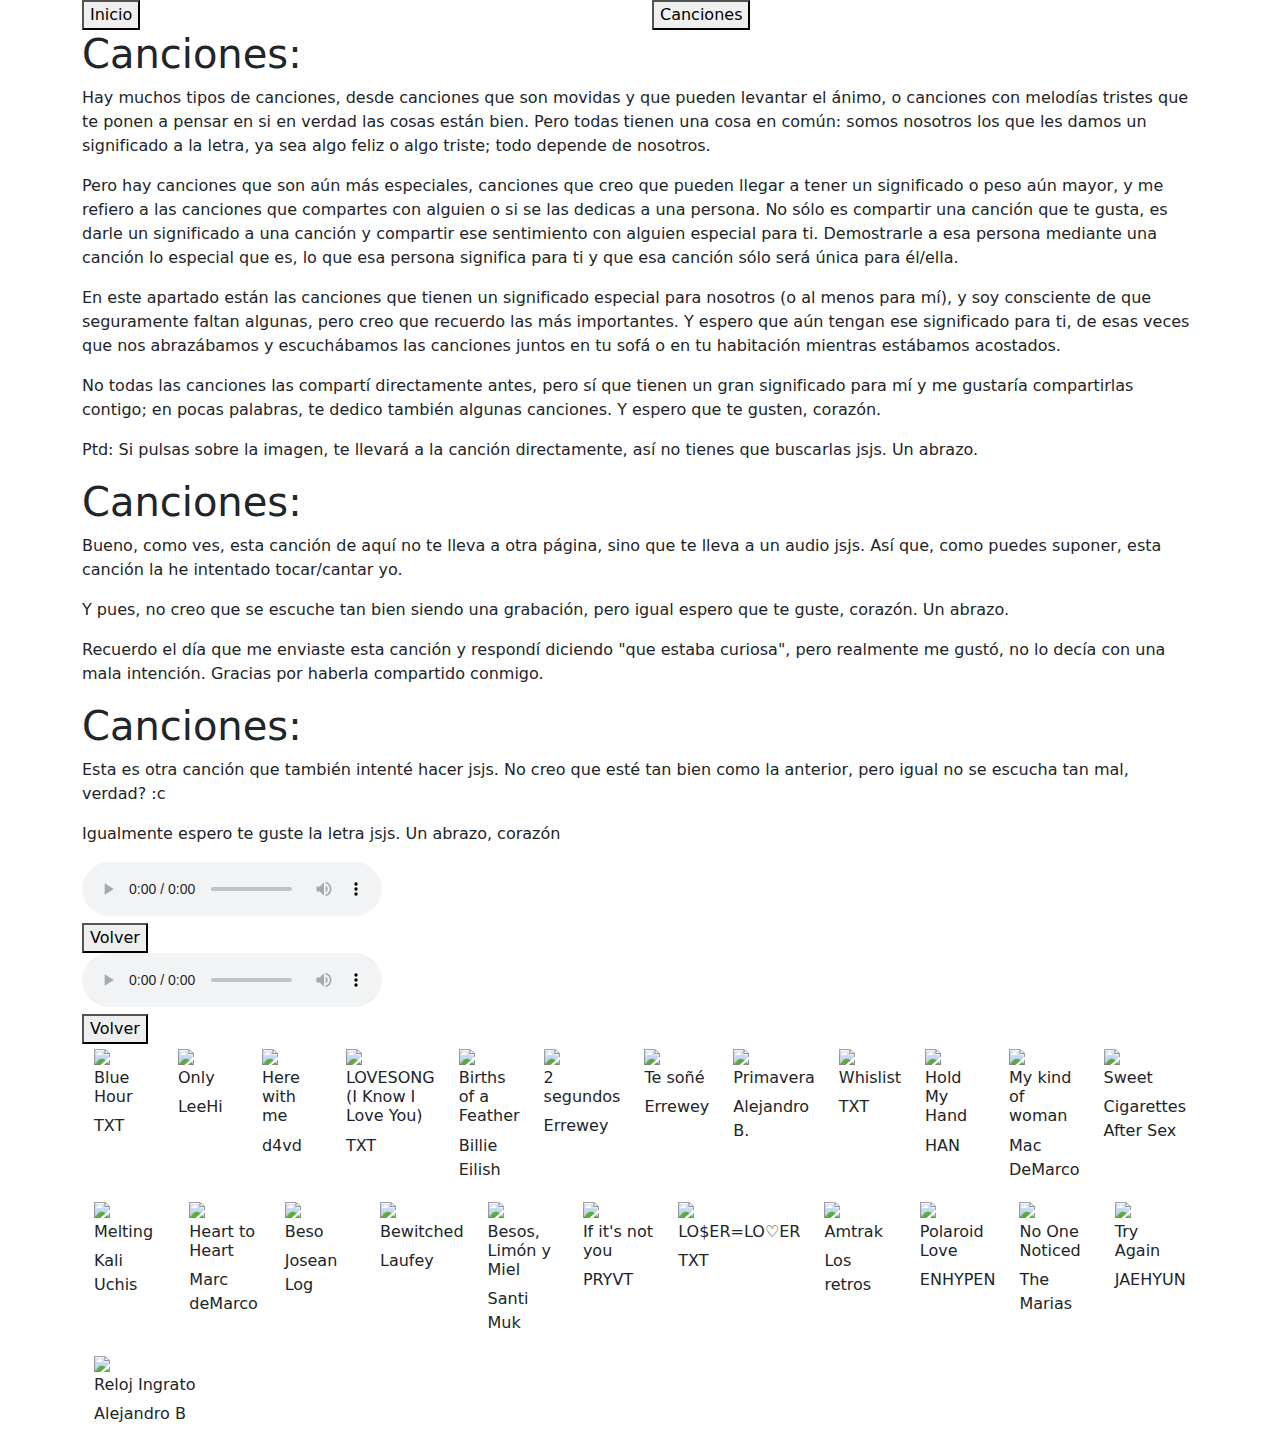
==== canciones.html @ ddc28451 "Initial commit" ====
<!DOCTYPE html>
<html lang="es">

<head>
    <meta charset="UTF-8">
    <meta name="viewport" content="width=device-width, initial-scale=1.0">
    <link href="https://cdn.jsdelivr.net/npm/bootstrap@5.3.3/dist/css/bootstrap.min.css" rel="stylesheet"
        integrity="sha384-QWTKZyjpPEjISv5WaRU9OFeRpok6YctnYmDr5pNlyT2bRjXh0JMhjY6hW+ALEwIH" crossorigin="anonymous">
    <script src="https://cdn.jsdelivr.net/npm/bootstrap@5.3.3/dist/js/bootstrap.bundle.min.js"
        integrity="sha384-YvpcrYf0tY3lHB60NNkmXc5s9fDVZLESaAA55NDzOxhy9GkcIdslK1eN7N6jIeHz"
        crossorigin="anonymous"></script>
    <link rel="stylesheet" href="css/styles.css">
    <link rel="icon" href="images/Canciones/corazon.ico" type="image/x-icon">
    <script src="js/funciones1.js"></script>
    <title>Canciones</title>
</head>

<body>

    <div class="container">
        <div class="row top">

            <div class="col derecha1">
                <a href="index.html"><button class="menu">Inicio</button></a>
            </div>

            <div class="col derecha3" id="botonmostrar">
                <a href="canciones.html"><button class="menu">Canciones</button></a>
            </div>
        </div>
    </div>

    <div class="container">
        <div class="row top">
            <div class="col">
                <div class="col" id="canciones">
                    <h1>Canciones:</h1>

                    <p class="desc">Hay muchos tipos de canciones, desde canciones que son movidas y que pueden levantar
                        el ánimo, o
                        canciones con melodías tristes que te ponen a pensar en si en verdad las cosas están bien. Pero
                        todas tienen una cosa en común: somos nosotros los que les damos un significado a la letra, ya
                        sea algo feliz o algo triste; todo depende de nosotros.</p>

                    <p class="desc">Pero hay canciones que son aún más especiales, canciones que creo que pueden llegar
                        a tener un
                        significado o peso aún mayor, y me refiero a las canciones que compartes con alguien o si se las
                        dedicas a una persona. No sólo es compartir una canción que te gusta, es darle un significado a
                        una canción y compartir ese sentimiento con alguien especial para ti. Demostrarle a esa persona
                        mediante una canción lo especial que es, lo que esa persona significa para ti y que esa canción
                        sólo será única para él/ella.</p>

                    <p class="desc">En este apartado están las canciones que tienen un significado especial para
                        nosotros (o al
                        menos para mí), y soy consciente de que seguramente faltan algunas, pero creo que recuerdo las
                        más importantes. Y espero que aún tengan ese significado para ti, de esas veces que nos
                        abrazábamos y escuchábamos las canciones juntos en tu sofá o en tu habitación mientras estábamos
                        acostados.</p>

                    <p class="desc">No todas las canciones las compartí directamente antes, pero sí que tienen un gran
                        significado
                        para mí y me gustaría compartirlas contigo; en pocas palabras, te dedico también algunas
                        canciones. Y espero que te gusten, corazón.</p>

                    <p class="desc">Ptd: Si pulsas sobre la imagen, te llevará a la canción directamente, así no tienes
                        que
                        buscarlas jsjs. Un abrazo.</p>

                </div>

                <div class="col ocultar" id="primavera">
                    <h1>Canciones: </h1>
                    <p class="desc">Bueno, como ves, esta canción de aquí no te lleva a otra página, sino que te lleva a
                        un audio jsjs. Así que, como puedes suponer, esta canción la he intentado tocar/cantar yo.</p>
                    <p class="desc">Y pues, no creo que se escuche tan bien siendo una grabación, pero igual espero que
                        te guste, corazón. Un abrazo.</p>
                    <p class="desc">Recuerdo el día que me enviaste esta canción y respondí diciendo "que estaba
                        curiosa", pero realmente me gustó, no lo decía con una mala intención. Gracias por haberla
                        compartido conmigo.</p>
                </div>

                <div class="col ocultar" id="reloj">
                    <h1>Canciones: </h1>
                    <p class="desc">Esta es otra canción que también intenté hacer jsjs. No creo que esté tan bien como la anterior, pero igual no se escucha tan mal, verdad? :c</p>
                    <p class="desc">Igualmente espero te guste la letra jsjs. Un abrazo, corazón</p>
                </div>


                <div class="col ocultar" id="audprim">
                    <div class="col audio">
                        <audio src="audio/Primavera_Ale.mp3" controls></audio>
                    </div>
                    <div class="col colaudio">
                        <a href="canciones.html"><button class="volver">Volver</button></a>
                    </div>
                </div>

                <div class="col ocultar" id="audreloj">
                    <div class="col audio">
                        <audio src="audio/Reloj_Ale.mp3" controls></audio>
                    </div>
                    <div class="col colaudio">
                        <a href="canciones.html"><button class="volver">Volver</button></a>
                    </div>
                </div>

                <div class="container" id="songs">
                    <div class="row top">
                        <div class="col">

                            <div class="row">
                                <div class="col">
                                    <div class="col mh-300 arriba cancion">
                                        <a href="https://www.youtube.com/watch?v=BAi7DV1TvYM" target="_blank"><img
                                                class="fotocancion" src="images/Canciones/blue_hour.webp"
                                                width="230px"></a>
                                    </div>
                                    <div class="col nombre">
                                        <h6>Blue Hour</h6>
                                        <p class="autor">TXT</p>
                                    </div>
                                </div>

                                <div class="col">
                                    <div class="col mh-300 arriba cancion">
                                        <a href="https://www.youtube.com/watch?v=Sl0-Y1cHFBI" target="_blank"><img
                                                class="fotocancion" src="images/Canciones/only.jpg" width="230px"></a>
                                    </div>
                                    <div class="col nombre">
                                        <h6>Only</h6>
                                        <p class="autor">LeeHi</p>
                                    </div>
                                </div>

                                <div class="col">
                                    <div class="col mh-300 arriba cancion">
                                        <a href="https://www.youtube.com/watch?v=VAaI-G8quvQ" target="_blank"><img
                                                class="fotocancion" src="images/Canciones/hwm.jpg" width="230px"></a>
                                    </div>
                                    <div class="col nombre">
                                        <h6>Here with me</h6>
                                        <p class="autor">d4vd</p>
                                    </div>
                                </div>

                                <div class="col">
                                    <div class="col mh-300 arriba cancion">
                                        <a href="https://www.youtube.com/watch?v=4vioLK9P26s" target="_blank"><img
                                                class="fotocancion" src="images/Canciones/ikilu.jpg" width="230px"></a>
                                    </div>
                                    <div class="col nombre">
                                        <h6>LOVESONG (I Know I Love You)</h6>
                                        <p class="autor">TXT</p>
                                    </div>
                                </div>

                                <div class="col">
                                    <div class="col mh-300 arriba cancion">
                                        <a href="https://www.youtube.com/watch?v=oie-W_Wl6S4" target="_blank"><img
                                                class="fotocancion" src="images/Canciones/bof.jpg" width="230px"></a>
                                    </div>
                                    <div class="col nombre">
                                        <h6>Births of a Feather</h6>
                                        <p class="autor">Billie Eilish</p>
                                    </div>
                                </div>
                                <div class="col">
                                    <div class="col mh-300 arriba cancion">
                                        <a href="https://www.youtube.com/watch?v=xdbniPWEi5c" target="_blank"><img
                                                class="fotocancion" src="images/Canciones/2s.jpg" width="230px"></a>
                                    </div>
                                    <div class="col nombre">
                                        <h6>2 segundos</h6>
                                        <p class="autor">Errewey</p>
                                    </div>
                                </div>

                                <div class="col">
                                    <div class="col mh-300 arriba cancion">
                                        <a href="https://www.youtube.com/watch?v=_Gf6ne2olQs" target="_blank"><img
                                                class="fotocancion" src="images/Canciones/tesoñe.jpg" width="230px"></a>
                                    </div>
                                    <div class="col nombre">
                                        <h6>Te soñé</h6>
                                        <p class="autor">Errewey</p>
                                    </div>
                                </div>

                                <div class="col">
                                    <div class="col mh-300 arriba cancion" onclick="mostrarprimavera()">
                                        <img class="fotocancion" src="images/Canciones/primavera.jpg" width="230px">
                                    </div>
                                    <div class="col nombre">
                                        <h6>Primavera</h6>
                                        <p class="autor">Alejandro B.</p>
                                    </div>
                                </div>

                                <div class="col">
                                    <div class="col mh-300 arriba cancion">
                                        <a href="https://www.youtube.com/watch?v=g-rke2WyveY" target="_blank"><img
                                                class="fotocancion" src="images/Canciones/blue_hour.webp"
                                                width="230px"></a>
                                    </div>
                                    <div class="col nombre">
                                        <h6>Whislist</h6>
                                        <p class="autor">TXT</p>
                                    </div>
                                </div>

                                <div class="col">
                                    <div class="col mh-300 arriba cancion">
                                        <a href="https://www.youtube.com/watch?v=bSpIQmNl5lo" target="_blank"><img
                                                class="fotocancion" src="images/Canciones/hand.jpg" width="230px"></a>
                                    </div>
                                    <div class="col nombre">
                                        <h6>Hold My Hand</h6>
                                        <p class="autor">HAN</p>
                                    </div>
                                </div>

                                <div class="col">
                                    <div class="col mh-300 arriba cancion">
                                        <a href="https://www.youtube.com/watch?v=VTSCfqHEVbQ" target="_blank"><img
                                                class="fotocancion" src="images/Canciones/kind.jpg" width="230px"></a>
                                    </div>
                                    <div class="col nombre">
                                        <h6>My kind of woman</h6>
                                        <p class="autor">Mac DeMarco</p>
                                    </div>
                                </div>

                                <div class="col">
                                    <div class="col mh-300 arriba cancion">
                                        <a href="https://www.youtube.com/watch?v=gTQ8CUtD79o" target="_blank"><img
                                                class="fotocancion" src="images/Canciones/sweet.jpg" width="230px"></a>
                                    </div>
                                    <div class="col nombre">
                                        <h6>Sweet</h6>
                                        <p class="autor">Cigarettes After Sex</p>
                                    </div>
                                </div>

                                <div class="col">
                                    <div class="col mh-300 arriba cancion">
                                        <a href="https://www.youtube.com/watch?v=JGEQRR_wUy4" target="_blank"><img
                                                class="fotocancion" src="images/Canciones/melting.jpg"
                                                width="230px"></a>
                                    </div>
                                    <div class="col nombre">
                                        <h6>Melting</h6>
                                        <p class="autor">Kali Uchis</p>
                                    </div>
                                </div>

                                <div class="col">
                                    <div class="col mh-300 arriba cancion">
                                        <a href="https://www.youtube.com/watch?v=sARc0n2CAoI" target="_blank"><img
                                                class="fotocancion" src="images/Canciones/heart.jpg" width="230px"></a>
                                    </div>
                                    <div class="col nombre">
                                        <h6>Heart to Heart</h6>
                                        <p class="autor">Marc deMarco</p>
                                    </div>
                                </div>

                                <div class="col">
                                    <div class="col mh-300 arriba cancion">
                                        <a href="https://www.youtube.com/watch?v=ntdwWKaGaPQ" target="_blank"><img
                                                class="fotocancion" src="images/Canciones/beso.jpg" width="230px"></a>
                                    </div>
                                    <div class="col nombre">
                                        <h6>Beso</h6>
                                        <p class="autor">Josean Log</p>
                                    </div>
                                </div>

                                <div class="col">
                                    <div class="col mh-300 arriba cancion">
                                        <a href="https://www.youtube.com/watch?v=hxaB6V5byjA" target="_blank"><img
                                                class="fotocancion" src="images/Canciones/bew.png" width="230px"></a>
                                    </div>
                                    <div class="col nombre">
                                        <h6>Bewitched</h6>
                                        <p class="autor">Laufey</p>
                                    </div>
                                </div>

                                <div class="col">
                                    <div class="col mh-300 arriba cancion">
                                        <a href="https://www.youtube.com/watch?v=L19P3uMTE-g" target="_blank"><img
                                                class="fotocancion" src="images/Canciones/besos1.jpg" width="230px"></a>
                                    </div>
                                    <div class="col nombre">
                                        <h6>Besos, Limón y Miel</h6>
                                        <p class="autor">Santi Muk</p>
                                    </div>
                                </div>

                                <div class="col">
                                    <div class="col mh-300 arriba cancion">
                                        <a href="https://www.youtube.com/watch?v=X3rJamkw-_E" target="_blank"><img
                                                class="fotocancion" src="images/Canciones/ifit.jpg" width="230px"></a>
                                    </div>
                                    <div class="col nombre">
                                        <h6>If it's not you</h6>
                                        <p class="autor">PRYVT</p>
                                    </div>
                                </div>

                                <div class="col">
                                    <div class="col mh-300 arriba cancion">
                                        <a href="https://www.youtube.com/watch?v=pkEBwkCh7xg" target="_blank"><img
                                                class="fotocancion" src="images/Canciones/lover.webp" width="230px"></a>
                                    </div>
                                    <div class="col nombre">
                                        <h6>LO$ER=LO♡ER </h6>
                                        <p class="autor">TXT</p>
                                    </div>
                                </div>

                                <div class="col">
                                    <div class="col mh-300 arriba cancion">
                                        <a href="https://www.youtube.com/watch?v=N4WWahwBF9w" target="_blank"><img
                                                class="fotocancion" src="images/Canciones/us.jpg" width="230px"></a>
                                    </div>
                                    <div class="col nombre">
                                        <h6>Amtrak</h6>
                                        <p class="autor">Los retros</p>
                                    </div>
                                </div>

                                <div class="col">
                                    <div class="col mh-300 arriba cancion">
                                        <a href="https://www.youtube.com/watch?v=N49egbUb4EI" target="_blank"><img
                                                class="fotocancion" src="images/Canciones/pola.jpg" width="230px"></a>
                                    </div>
                                    <div class="col nombre">
                                        <h6>Polaroid Love</h6>
                                        <p class="autor">ENHYPEN</p>
                                    </div>
                                </div>

                                <div class="col">
                                    <div class="col mh-300 arriba cancion">
                                        <a href="https://www.youtube.com/watch?v=WOKrWxOObuY" target="_blank"><img
                                                class="fotocancion" src="images/Canciones/noone.jpg" width="230px"></a>
                                    </div>
                                    <div class="col nombre">
                                        <h6>No One Noticed</h6>
                                        <p class="autor">The Marias</p>
                                    </div>
                                </div>

                                <div class="col">
                                    <div class="col mh-300 arriba cancion">
                                        <a href="https://www.youtube.com/watch?v=lVvEO0WU4o4" target="_blank"><img
                                                class="fotocancion" src="images/Canciones/try.jpg" width="230px"></a>
                                    </div>
                                    <div class="col nombre">
                                        <h6>Try Again</h6>
                                        <p class="autor">JAEHYUN</p>
                                    </div>
                                </div>

                                <div class="col">
                                    <div class="col mh-300 arriba cancion" onclick="mostrarreloj()">
                                        <img class="fotocancion" src="images/Canciones/reloj.jpg" width="230px">
                                    </div>
                                    <div class="col nombre">
                                        <h6>Reloj Ingrato</h6>
                                        <p class="autor">Alejandro B</p>
                                    </div>
                                </div>



                            </div>

                        </div>
                    </div>
                </div>
            </div>



        </div>



    </div>



</body>

</html>
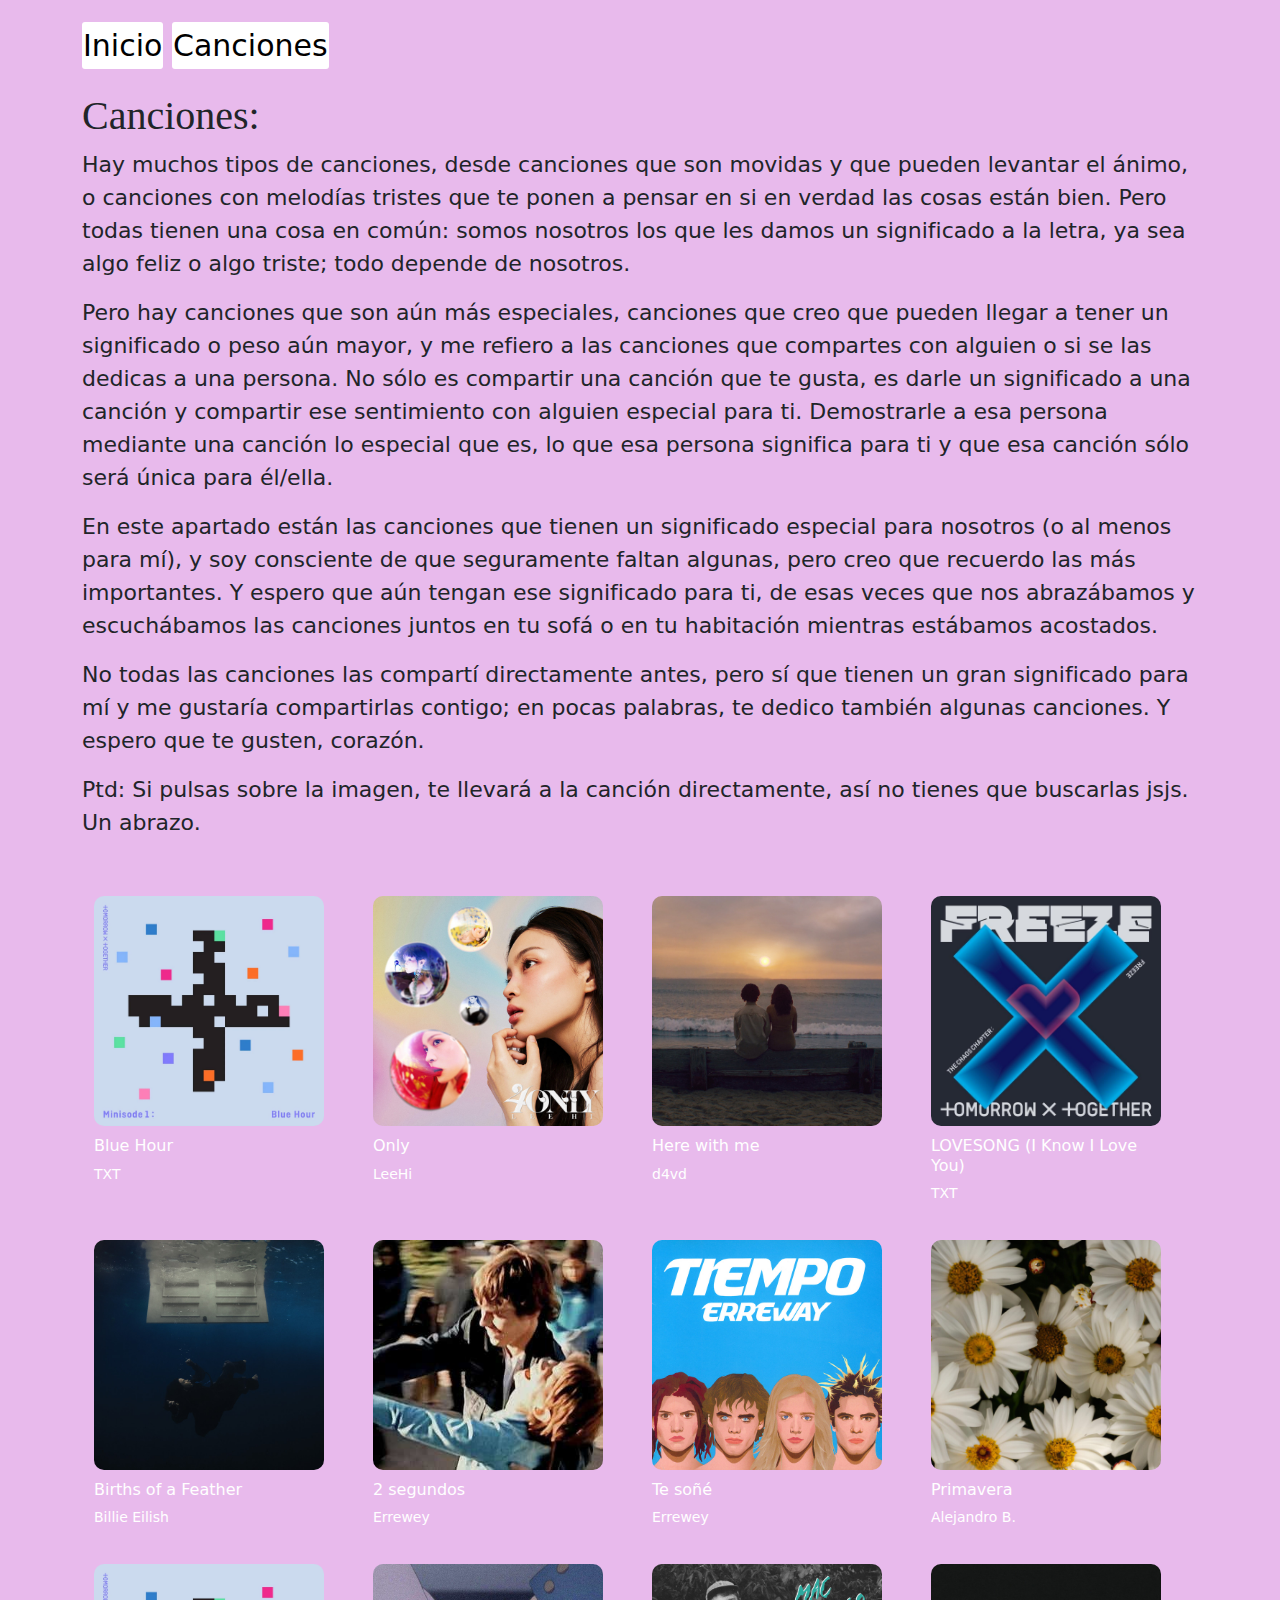
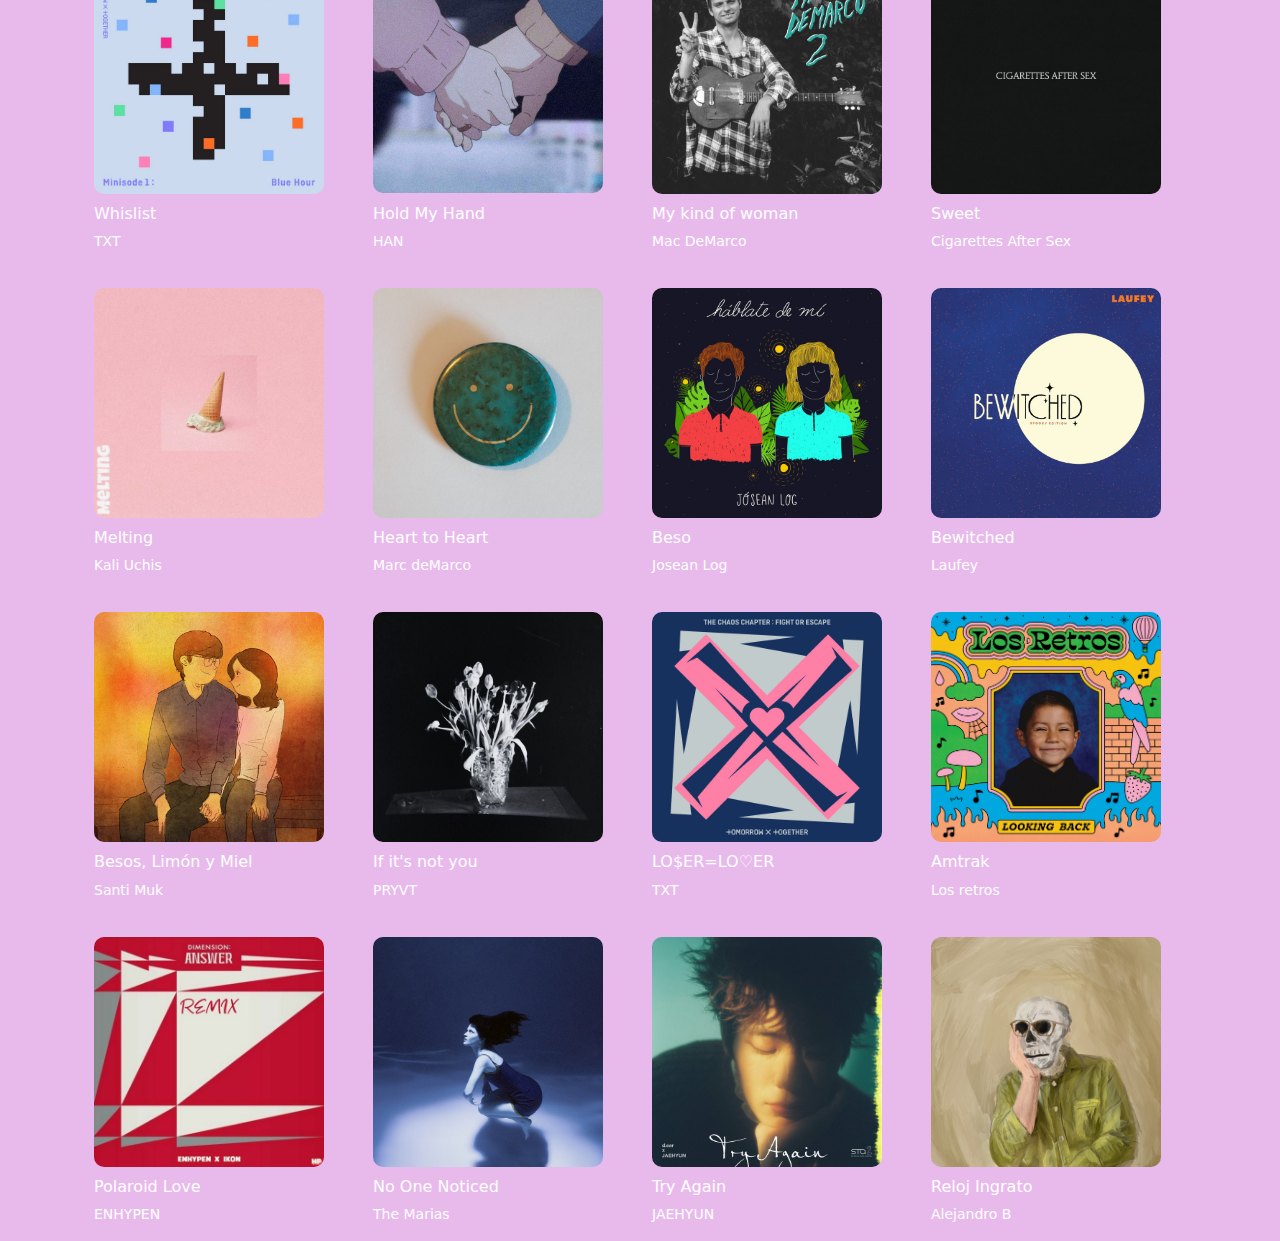
==== commit c01c9b12: "Paginas" ====
--- a/canciones.html
+++ b/canciones.html
@@ -1,397 +1,397 @@
-<!DOCTYPE html>
-<html lang="es">
-
-<head>
-    <meta charset="UTF-8">
-    <meta name="viewport" content="width=device-width, initial-scale=1.0">
-    <link href="https://cdn.jsdelivr.net/npm/bootstrap@5.3.3/dist/css/bootstrap.min.css" rel="stylesheet"
-        integrity="sha384-QWTKZyjpPEjISv5WaRU9OFeRpok6YctnYmDr5pNlyT2bRjXh0JMhjY6hW+ALEwIH" crossorigin="anonymous">
-    <script src="https://cdn.jsdelivr.net/npm/bootstrap@5.3.3/dist/js/bootstrap.bundle.min.js"
-        integrity="sha384-YvpcrYf0tY3lHB60NNkmXc5s9fDVZLESaAA55NDzOxhy9GkcIdslK1eN7N6jIeHz"
-        crossorigin="anonymous"></script>
-    <link rel="stylesheet" href="css/styles.css">
-    <link rel="icon" href="images/Canciones/corazon.ico" type="image/x-icon">
-    <script src="js/funciones1.js"></script>
-    <title>Canciones</title>
-</head>
-
-<body>
-
-    <div class="container">
-        <div class="row top">
-
-            <div class="col derecha1">
-                <a href="index.html"><button class="menu">Inicio</button></a>
-            </div>
-
-            <div class="col derecha3" id="botonmostrar">
-                <a href="canciones.html"><button class="menu">Canciones</button></a>
-            </div>
-        </div>
-    </div>
-
-    <div class="container">
-        <div class="row top">
-            <div class="col">
-                <div class="col" id="canciones">
-                    <h1>Canciones:</h1>
-
-                    <p class="desc">Hay muchos tipos de canciones, desde canciones que son movidas y que pueden levantar
-                        el ánimo, o
-                        canciones con melodías tristes que te ponen a pensar en si en verdad las cosas están bien. Pero
-                        todas tienen una cosa en común: somos nosotros los que les damos un significado a la letra, ya
-                        sea algo feliz o algo triste; todo depende de nosotros.</p>
-
-                    <p class="desc">Pero hay canciones que son aún más especiales, canciones que creo que pueden llegar
-                        a tener un
-                        significado o peso aún mayor, y me refiero a las canciones que compartes con alguien o si se las
-                        dedicas a una persona. No sólo es compartir una canción que te gusta, es darle un significado a
-                        una canción y compartir ese sentimiento con alguien especial para ti. Demostrarle a esa persona
-                        mediante una canción lo especial que es, lo que esa persona significa para ti y que esa canción
-                        sólo será única para él/ella.</p>
-
-                    <p class="desc">En este apartado están las canciones que tienen un significado especial para
-                        nosotros (o al
-                        menos para mí), y soy consciente de que seguramente faltan algunas, pero creo que recuerdo las
-                        más importantes. Y espero que aún tengan ese significado para ti, de esas veces que nos
-                        abrazábamos y escuchábamos las canciones juntos en tu sofá o en tu habitación mientras estábamos
-                        acostados.</p>
-
-                    <p class="desc">No todas las canciones las compartí directamente antes, pero sí que tienen un gran
-                        significado
-                        para mí y me gustaría compartirlas contigo; en pocas palabras, te dedico también algunas
-                        canciones. Y espero que te gusten, corazón.</p>
-
-                    <p class="desc">Ptd: Si pulsas sobre la imagen, te llevará a la canción directamente, así no tienes
-                        que
-                        buscarlas jsjs. Un abrazo.</p>
-
-                </div>
-
-                <div class="col ocultar" id="primavera">
-                    <h1>Canciones: </h1>
-                    <p class="desc">Bueno, como ves, esta canción de aquí no te lleva a otra página, sino que te lleva a
-                        un audio jsjs. Así que, como puedes suponer, esta canción la he intentado tocar/cantar yo.</p>
-                    <p class="desc">Y pues, no creo que se escuche tan bien siendo una grabación, pero igual espero que
-                        te guste, corazón. Un abrazo.</p>
-                    <p class="desc">Recuerdo el día que me enviaste esta canción y respondí diciendo "que estaba
-                        curiosa", pero realmente me gustó, no lo decía con una mala intención. Gracias por haberla
-                        compartido conmigo.</p>
-                </div>
-
-                <div class="col ocultar" id="reloj">
-                    <h1>Canciones: </h1>
-                    <p class="desc">Esta es otra canción que también intenté hacer jsjs. No creo que esté tan bien como la anterior, pero igual no se escucha tan mal, verdad? :c</p>
-                    <p class="desc">Igualmente espero te guste la letra jsjs. Un abrazo, corazón</p>
-                </div>
-
-
-                <div class="col ocultar" id="audprim">
-                    <div class="col audio">
-                        <audio src="audio/Primavera_Ale.mp3" controls></audio>
-                    </div>
-                    <div class="col colaudio">
-                        <a href="canciones.html"><button class="volver">Volver</button></a>
-                    </div>
-                </div>
-
-                <div class="col ocultar" id="audreloj">
-                    <div class="col audio">
-                        <audio src="audio/Reloj_Ale.mp3" controls></audio>
-                    </div>
-                    <div class="col colaudio">
-                        <a href="canciones.html"><button class="volver">Volver</button></a>
-                    </div>
-                </div>
-
-                <div class="container" id="songs">
-                    <div class="row top">
-                        <div class="col">
-
-                            <div class="row">
-                                <div class="col">
-                                    <div class="col mh-300 arriba cancion">
-                                        <a href="https://www.youtube.com/watch?v=BAi7DV1TvYM" target="_blank"><img
-                                                class="fotocancion" src="images/Canciones/blue_hour.webp"
-                                                width="230px"></a>
-                                    </div>
-                                    <div class="col nombre">
-                                        <h6>Blue Hour</h6>
-                                        <p class="autor">TXT</p>
-                                    </div>
-                                </div>
-
-                                <div class="col">
-                                    <div class="col mh-300 arriba cancion">
-                                        <a href="https://www.youtube.com/watch?v=Sl0-Y1cHFBI" target="_blank"><img
-                                                class="fotocancion" src="images/Canciones/only.jpg" width="230px"></a>
-                                    </div>
-                                    <div class="col nombre">
-                                        <h6>Only</h6>
-                                        <p class="autor">LeeHi</p>
-                                    </div>
-                                </div>
-
-                                <div class="col">
-                                    <div class="col mh-300 arriba cancion">
-                                        <a href="https://www.youtube.com/watch?v=VAaI-G8quvQ" target="_blank"><img
-                                                class="fotocancion" src="images/Canciones/hwm.jpg" width="230px"></a>
-                                    </div>
-                                    <div class="col nombre">
-                                        <h6>Here with me</h6>
-                                        <p class="autor">d4vd</p>
-                                    </div>
-                                </div>
-
-                                <div class="col">
-                                    <div class="col mh-300 arriba cancion">
-                                        <a href="https://www.youtube.com/watch?v=4vioLK9P26s" target="_blank"><img
-                                                class="fotocancion" src="images/Canciones/ikilu.jpg" width="230px"></a>
-                                    </div>
-                                    <div class="col nombre">
-                                        <h6>LOVESONG (I Know I Love You)</h6>
-                                        <p class="autor">TXT</p>
-                                    </div>
-                                </div>
-
-                                <div class="col">
-                                    <div class="col mh-300 arriba cancion">
-                                        <a href="https://www.youtube.com/watch?v=oie-W_Wl6S4" target="_blank"><img
-                                                class="fotocancion" src="images/Canciones/bof.jpg" width="230px"></a>
-                                    </div>
-                                    <div class="col nombre">
-                                        <h6>Births of a Feather</h6>
-                                        <p class="autor">Billie Eilish</p>
-                                    </div>
-                                </div>
-                                <div class="col">
-                                    <div class="col mh-300 arriba cancion">
-                                        <a href="https://www.youtube.com/watch?v=xdbniPWEi5c" target="_blank"><img
-                                                class="fotocancion" src="images/Canciones/2s.jpg" width="230px"></a>
-                                    </div>
-                                    <div class="col nombre">
-                                        <h6>2 segundos</h6>
-                                        <p class="autor">Errewey</p>
-                                    </div>
-                                </div>
-
-                                <div class="col">
-                                    <div class="col mh-300 arriba cancion">
-                                        <a href="https://www.youtube.com/watch?v=_Gf6ne2olQs" target="_blank"><img
-                                                class="fotocancion" src="images/Canciones/tesoñe.jpg" width="230px"></a>
-                                    </div>
-                                    <div class="col nombre">
-                                        <h6>Te soñé</h6>
-                                        <p class="autor">Errewey</p>
-                                    </div>
-                                </div>
-
-                                <div class="col">
-                                    <div class="col mh-300 arriba cancion" onclick="mostrarprimavera()">
-                                        <img class="fotocancion" src="images/Canciones/primavera.jpg" width="230px">
-                                    </div>
-                                    <div class="col nombre">
-                                        <h6>Primavera</h6>
-                                        <p class="autor">Alejandro B.</p>
-                                    </div>
-                                </div>
-
-                                <div class="col">
-                                    <div class="col mh-300 arriba cancion">
-                                        <a href="https://www.youtube.com/watch?v=g-rke2WyveY" target="_blank"><img
-                                                class="fotocancion" src="images/Canciones/blue_hour.webp"
-                                                width="230px"></a>
-                                    </div>
-                                    <div class="col nombre">
-                                        <h6>Whislist</h6>
-                                        <p class="autor">TXT</p>
-                                    </div>
-                                </div>
-
-                                <div class="col">
-                                    <div class="col mh-300 arriba cancion">
-                                        <a href="https://www.youtube.com/watch?v=bSpIQmNl5lo" target="_blank"><img
-                                                class="fotocancion" src="images/Canciones/hand.jpg" width="230px"></a>
-                                    </div>
-                                    <div class="col nombre">
-                                        <h6>Hold My Hand</h6>
-                                        <p class="autor">HAN</p>
-                                    </div>
-                                </div>
-
-                                <div class="col">
-                                    <div class="col mh-300 arriba cancion">
-                                        <a href="https://www.youtube.com/watch?v=VTSCfqHEVbQ" target="_blank"><img
-                                                class="fotocancion" src="images/Canciones/kind.jpg" width="230px"></a>
-                                    </div>
-                                    <div class="col nombre">
-                                        <h6>My kind of woman</h6>
-                                        <p class="autor">Mac DeMarco</p>
-                                    </div>
-                                </div>
-
-                                <div class="col">
-                                    <div class="col mh-300 arriba cancion">
-                                        <a href="https://www.youtube.com/watch?v=gTQ8CUtD79o" target="_blank"><img
-                                                class="fotocancion" src="images/Canciones/sweet.jpg" width="230px"></a>
-                                    </div>
-                                    <div class="col nombre">
-                                        <h6>Sweet</h6>
-                                        <p class="autor">Cigarettes After Sex</p>
-                                    </div>
-                                </div>
-
-                                <div class="col">
-                                    <div class="col mh-300 arriba cancion">
-                                        <a href="https://www.youtube.com/watch?v=JGEQRR_wUy4" target="_blank"><img
-                                                class="fotocancion" src="images/Canciones/melting.jpg"
-                                                width="230px"></a>
-                                    </div>
-                                    <div class="col nombre">
-                                        <h6>Melting</h6>
-                                        <p class="autor">Kali Uchis</p>
-                                    </div>
-                                </div>
-
-                                <div class="col">
-                                    <div class="col mh-300 arriba cancion">
-                                        <a href="https://www.youtube.com/watch?v=sARc0n2CAoI" target="_blank"><img
-                                                class="fotocancion" src="images/Canciones/heart.jpg" width="230px"></a>
-                                    </div>
-                                    <div class="col nombre">
-                                        <h6>Heart to Heart</h6>
-                                        <p class="autor">Marc deMarco</p>
-                                    </div>
-                                </div>
-
-                                <div class="col">
-                                    <div class="col mh-300 arriba cancion">
-                                        <a href="https://www.youtube.com/watch?v=ntdwWKaGaPQ" target="_blank"><img
-                                                class="fotocancion" src="images/Canciones/beso.jpg" width="230px"></a>
-                                    </div>
-                                    <div class="col nombre">
-                                        <h6>Beso</h6>
-                                        <p class="autor">Josean Log</p>
-                                    </div>
-                                </div>
-
-                                <div class="col">
-                                    <div class="col mh-300 arriba cancion">
-                                        <a href="https://www.youtube.com/watch?v=hxaB6V5byjA" target="_blank"><img
-                                                class="fotocancion" src="images/Canciones/bew.png" width="230px"></a>
-                                    </div>
-                                    <div class="col nombre">
-                                        <h6>Bewitched</h6>
-                                        <p class="autor">Laufey</p>
-                                    </div>
-                                </div>
-
-                                <div class="col">
-                                    <div class="col mh-300 arriba cancion">
-                                        <a href="https://www.youtube.com/watch?v=L19P3uMTE-g" target="_blank"><img
-                                                class="fotocancion" src="images/Canciones/besos1.jpg" width="230px"></a>
-                                    </div>
-                                    <div class="col nombre">
-                                        <h6>Besos, Limón y Miel</h6>
-                                        <p class="autor">Santi Muk</p>
-                                    </div>
-                                </div>
-
-                                <div class="col">
-                                    <div class="col mh-300 arriba cancion">
-                                        <a href="https://www.youtube.com/watch?v=X3rJamkw-_E" target="_blank"><img
-                                                class="fotocancion" src="images/Canciones/ifit.jpg" width="230px"></a>
-                                    </div>
-                                    <div class="col nombre">
-                                        <h6>If it's not you</h6>
-                                        <p class="autor">PRYVT</p>
-                                    </div>
-                                </div>
-
-                                <div class="col">
-                                    <div class="col mh-300 arriba cancion">
-                                        <a href="https://www.youtube.com/watch?v=pkEBwkCh7xg" target="_blank"><img
-                                                class="fotocancion" src="images/Canciones/lover.webp" width="230px"></a>
-                                    </div>
-                                    <div class="col nombre">
-                                        <h6>LO$ER=LO♡ER </h6>
-                                        <p class="autor">TXT</p>
-                                    </div>
-                                </div>
-
-                                <div class="col">
-                                    <div class="col mh-300 arriba cancion">
-                                        <a href="https://www.youtube.com/watch?v=N4WWahwBF9w" target="_blank"><img
-                                                class="fotocancion" src="images/Canciones/us.jpg" width="230px"></a>
-                                    </div>
-                                    <div class="col nombre">
-                                        <h6>Amtrak</h6>
-                                        <p class="autor">Los retros</p>
-                                    </div>
-                                </div>
-
-                                <div class="col">
-                                    <div class="col mh-300 arriba cancion">
-                                        <a href="https://www.youtube.com/watch?v=N49egbUb4EI" target="_blank"><img
-                                                class="fotocancion" src="images/Canciones/pola.jpg" width="230px"></a>
-                                    </div>
-                                    <div class="col nombre">
-                                        <h6>Polaroid Love</h6>
-                                        <p class="autor">ENHYPEN</p>
-                                    </div>
-                                </div>
-
-                                <div class="col">
-                                    <div class="col mh-300 arriba cancion">
-                                        <a href="https://www.youtube.com/watch?v=WOKrWxOObuY" target="_blank"><img
-                                                class="fotocancion" src="images/Canciones/noone.jpg" width="230px"></a>
-                                    </div>
-                                    <div class="col nombre">
-                                        <h6>No One Noticed</h6>
-                                        <p class="autor">The Marias</p>
-                                    </div>
-                                </div>
-
-                                <div class="col">
-                                    <div class="col mh-300 arriba cancion">
-                                        <a href="https://www.youtube.com/watch?v=lVvEO0WU4o4" target="_blank"><img
-                                                class="fotocancion" src="images/Canciones/try.jpg" width="230px"></a>
-                                    </div>
-                                    <div class="col nombre">
-                                        <h6>Try Again</h6>
-                                        <p class="autor">JAEHYUN</p>
-                                    </div>
-                                </div>
-
-                                <div class="col">
-                                    <div class="col mh-300 arriba cancion" onclick="mostrarreloj()">
-                                        <img class="fotocancion" src="images/Canciones/reloj.jpg" width="230px">
-                                    </div>
-                                    <div class="col nombre">
-                                        <h6>Reloj Ingrato</h6>
-                                        <p class="autor">Alejandro B</p>
-                                    </div>
-                                </div>
-
-
-
-                            </div>
-
-                        </div>
-                    </div>
-                </div>
-            </div>
-
-
-
-        </div>
-
-
-
-    </div>
-
-
-
-</body>
-
+<!DOCTYPE html>
+<html lang="es">
+
+<head>
+    <meta charset="UTF-8">
+    <meta name="viewport" content="width=device-width, initial-scale=1.0">
+    <link href="https://cdn.jsdelivr.net/npm/bootstrap@5.3.3/dist/css/bootstrap.min.css" rel="stylesheet"
+        integrity="sha384-QWTKZyjpPEjISv5WaRU9OFeRpok6YctnYmDr5pNlyT2bRjXh0JMhjY6hW+ALEwIH" crossorigin="anonymous">
+    <script src="https://cdn.jsdelivr.net/npm/bootstrap@5.3.3/dist/js/bootstrap.bundle.min.js"
+        integrity="sha384-YvpcrYf0tY3lHB60NNkmXc5s9fDVZLESaAA55NDzOxhy9GkcIdslK1eN7N6jIeHz"
+        crossorigin="anonymous"></script>
+    <link rel="stylesheet" href="css/styles.css">
+    <link rel="icon" href="images/Canciones/corazon.ico" type="image/x-icon">
+    <script src="js/funciones1.js"></script>
+    <title>Canciones</title>
+</head>
+
+<body>
+
+    <div class="container">
+        <div class="row top">
+
+            <div class="col derecha1">
+                <a href="index.html"><button class="menu">Inicio</button></a>
+            </div>
+
+            <div class="col derecha3" id="botonmostrar">
+                <a href="canciones.html"><button class="menu">Canciones</button></a>
+            </div>
+        </div>
+    </div>
+
+    <div class="container">
+        <div class="row top">
+            <div class="col">
+                <div class="col" id="canciones">
+                    <h1>Canciones:</h1>
+
+                    <p class="desc">Hay muchos tipos de canciones, desde canciones que son movidas y que pueden levantar
+                        el ánimo, o
+                        canciones con melodías tristes que te ponen a pensar en si en verdad las cosas están bien. Pero
+                        todas tienen una cosa en común: somos nosotros los que les damos un significado a la letra, ya
+                        sea algo feliz o algo triste; todo depende de nosotros.</p>
+
+                    <p class="desc">Pero hay canciones que son aún más especiales, canciones que creo que pueden llegar
+                        a tener un
+                        significado o peso aún mayor, y me refiero a las canciones que compartes con alguien o si se las
+                        dedicas a una persona. No sólo es compartir una canción que te gusta, es darle un significado a
+                        una canción y compartir ese sentimiento con alguien especial para ti. Demostrarle a esa persona
+                        mediante una canción lo especial que es, lo que esa persona significa para ti y que esa canción
+                        sólo será única para él/ella.</p>
+
+                    <p class="desc">En este apartado están las canciones que tienen un significado especial para
+                        nosotros (o al
+                        menos para mí), y soy consciente de que seguramente faltan algunas, pero creo que recuerdo las
+                        más importantes. Y espero que aún tengan ese significado para ti, de esas veces que nos
+                        abrazábamos y escuchábamos las canciones juntos en tu sofá o en tu habitación mientras estábamos
+                        acostados.</p>
+
+                    <p class="desc">No todas las canciones las compartí directamente antes, pero sí que tienen un gran
+                        significado
+                        para mí y me gustaría compartirlas contigo; en pocas palabras, te dedico también algunas
+                        canciones. Y espero que te gusten, corazón.</p>
+
+                    <p class="desc">Ptd: Si pulsas sobre la imagen, te llevará a la canción directamente, así no tienes
+                        que
+                        buscarlas jsjs. Un abrazo.</p>
+
+                </div>
+
+                <div class="col ocultar" id="primavera">
+                    <h1>Canciones: </h1>
+                    <p class="desc">Bueno, como ves, esta canción de aquí no te lleva a otra página, sino que te lleva a
+                        un audio jsjs. Así que, como puedes suponer, esta canción la he intentado tocar/cantar yo.</p>
+                    <p class="desc">Y pues, no creo que se escuche tan bien siendo una grabación, pero igual espero que
+                        te guste, corazón. Un abrazo.</p>
+                    <p class="desc">Recuerdo el día que me enviaste esta canción y respondí diciendo "que estaba
+                        curiosa", pero realmente me gustó, no lo decía con una mala intención. Gracias por haberla
+                        compartido conmigo.</p>
+                </div>
+
+                <div class="col ocultar" id="reloj">
+                    <h1>Canciones: </h1>
+                    <p class="desc">Esta es otra canción que también intenté hacer jsjs. No creo que esté tan bien como la anterior, pero igual no se escucha tan mal, verdad? :c</p>
+                    <p class="desc">Igualmente espero te guste la letra jsjs. Un abrazo, corazón</p>
+                </div>
+
+
+                <div class="col ocultar" id="audprim">
+                    <div class="col audio">
+                        <audio src="audio/Primavera_Ale.mp3" controls></audio>
+                    </div>
+                    <div class="col colaudio">
+                        <a href="canciones.html"><button class="volver">Volver</button></a>
+                    </div>
+                </div>
+
+                <div class="col ocultar" id="audreloj">
+                    <div class="col audio">
+                        <audio src="audio/Reloj_Ale.mp3" controls></audio>
+                    </div>
+                    <div class="col colaudio">
+                        <a href="canciones.html"><button class="volver">Volver</button></a>
+                    </div>
+                </div>
+
+                <div class="container" id="songs">
+                    <div class="row top">
+                        <div class="col">
+
+                            <div class="row">
+                                <div class="col">
+                                    <div class="col mh-300 arriba cancion">
+                                        <a href="https://www.youtube.com/watch?v=BAi7DV1TvYM" target="_blank"><img
+                                                class="fotocancion" src="images/Canciones/blue_hour.webp"
+                                                width="230px"></a>
+                                    </div>
+                                    <div class="col nombre">
+                                        <h6>Blue Hour</h6>
+                                        <p class="autor">TXT</p>
+                                    </div>
+                                </div>
+
+                                <div class="col">
+                                    <div class="col mh-300 arriba cancion">
+                                        <a href="https://www.youtube.com/watch?v=Sl0-Y1cHFBI" target="_blank"><img
+                                                class="fotocancion" src="images/Canciones/only.jpg" width="230px"></a>
+                                    </div>
+                                    <div class="col nombre">
+                                        <h6>Only</h6>
+                                        <p class="autor">LeeHi</p>
+                                    </div>
+                                </div>
+
+                                <div class="col">
+                                    <div class="col mh-300 arriba cancion">
+                                        <a href="https://www.youtube.com/watch?v=VAaI-G8quvQ" target="_blank"><img
+                                                class="fotocancion" src="images/Canciones/hwm.jpg" width="230px"></a>
+                                    </div>
+                                    <div class="col nombre">
+                                        <h6>Here with me</h6>
+                                        <p class="autor">d4vd</p>
+                                    </div>
+                                </div>
+
+                                <div class="col">
+                                    <div class="col mh-300 arriba cancion">
+                                        <a href="https://www.youtube.com/watch?v=4vioLK9P26s" target="_blank"><img
+                                                class="fotocancion" src="images/Canciones/ikilu.jpg" width="230px"></a>
+                                    </div>
+                                    <div class="col nombre">
+                                        <h6>LOVESONG (I Know I Love You)</h6>
+                                        <p class="autor">TXT</p>
+                                    </div>
+                                </div>
+
+                                <div class="col">
+                                    <div class="col mh-300 arriba cancion">
+                                        <a href="https://www.youtube.com/watch?v=oie-W_Wl6S4" target="_blank"><img
+                                                class="fotocancion" src="images/Canciones/bof.jpg" width="230px"></a>
+                                    </div>
+                                    <div class="col nombre">
+                                        <h6>Births of a Feather</h6>
+                                        <p class="autor">Billie Eilish</p>
+                                    </div>
+                                </div>
+                                <div class="col">
+                                    <div class="col mh-300 arriba cancion">
+                                        <a href="https://www.youtube.com/watch?v=xdbniPWEi5c" target="_blank"><img
+                                                class="fotocancion" src="images/Canciones/2s.jpg" width="230px"></a>
+                                    </div>
+                                    <div class="col nombre">
+                                        <h6>2 segundos</h6>
+                                        <p class="autor">Errewey</p>
+                                    </div>
+                                </div>
+
+                                <div class="col">
+                                    <div class="col mh-300 arriba cancion">
+                                        <a href="https://www.youtube.com/watch?v=_Gf6ne2olQs" target="_blank"><img
+                                                class="fotocancion" src="images/Canciones/tesoñe.jpg" width="230px"></a>
+                                    </div>
+                                    <div class="col nombre">
+                                        <h6>Te soñé</h6>
+                                        <p class="autor">Errewey</p>
+                                    </div>
+                                </div>
+
+                                <div class="col">
+                                    <div class="col mh-300 arriba cancion" onclick="mostrarprimavera()">
+                                        <img class="fotocancion" src="images/Canciones/primavera.jpg" width="230px">
+                                    </div>
+                                    <div class="col nombre">
+                                        <h6>Primavera</h6>
+                                        <p class="autor">Alejandro B.</p>
+                                    </div>
+                                </div>
+
+                                <div class="col">
+                                    <div class="col mh-300 arriba cancion">
+                                        <a href="https://www.youtube.com/watch?v=g-rke2WyveY" target="_blank"><img
+                                                class="fotocancion" src="images/Canciones/blue_hour.webp"
+                                                width="230px"></a>
+                                    </div>
+                                    <div class="col nombre">
+                                        <h6>Whislist</h6>
+                                        <p class="autor">TXT</p>
+                                    </div>
+                                </div>
+
+                                <div class="col">
+                                    <div class="col mh-300 arriba cancion">
+                                        <a href="https://www.youtube.com/watch?v=bSpIQmNl5lo" target="_blank"><img
+                                                class="fotocancion" src="images/Canciones/hand.jpg" width="230px"></a>
+                                    </div>
+                                    <div class="col nombre">
+                                        <h6>Hold My Hand</h6>
+                                        <p class="autor">HAN</p>
+                                    </div>
+                                </div>
+
+                                <div class="col">
+                                    <div class="col mh-300 arriba cancion">
+                                        <a href="https://www.youtube.com/watch?v=VTSCfqHEVbQ" target="_blank"><img
+                                                class="fotocancion" src="images/Canciones/kind.jpg" width="230px"></a>
+                                    </div>
+                                    <div class="col nombre">
+                                        <h6>My kind of woman</h6>
+                                        <p class="autor">Mac DeMarco</p>
+                                    </div>
+                                </div>
+
+                                <div class="col">
+                                    <div class="col mh-300 arriba cancion">
+                                        <a href="https://www.youtube.com/watch?v=gTQ8CUtD79o" target="_blank"><img
+                                                class="fotocancion" src="images/Canciones/sweet.jpg" width="230px"></a>
+                                    </div>
+                                    <div class="col nombre">
+                                        <h6>Sweet</h6>
+                                        <p class="autor">Cigarettes After Sex</p>
+                                    </div>
+                                </div>
+
+                                <div class="col">
+                                    <div class="col mh-300 arriba cancion">
+                                        <a href="https://www.youtube.com/watch?v=JGEQRR_wUy4" target="_blank"><img
+                                                class="fotocancion" src="images/Canciones/melting.jpg"
+                                                width="230px"></a>
+                                    </div>
+                                    <div class="col nombre">
+                                        <h6>Melting</h6>
+                                        <p class="autor">Kali Uchis</p>
+                                    </div>
+                                </div>
+
+                                <div class="col">
+                                    <div class="col mh-300 arriba cancion">
+                                        <a href="https://www.youtube.com/watch?v=sARc0n2CAoI" target="_blank"><img
+                                                class="fotocancion" src="images/Canciones/heart.jpg" width="230px"></a>
+                                    </div>
+                                    <div class="col nombre">
+                                        <h6>Heart to Heart</h6>
+                                        <p class="autor">Marc deMarco</p>
+                                    </div>
+                                </div>
+
+                                <div class="col">
+                                    <div class="col mh-300 arriba cancion">
+                                        <a href="https://www.youtube.com/watch?v=ntdwWKaGaPQ" target="_blank"><img
+                                                class="fotocancion" src="images/Canciones/beso.jpg" width="230px"></a>
+                                    </div>
+                                    <div class="col nombre">
+                                        <h6>Beso</h6>
+                                        <p class="autor">Josean Log</p>
+                                    </div>
+                                </div>
+
+                                <div class="col">
+                                    <div class="col mh-300 arriba cancion">
+                                        <a href="https://www.youtube.com/watch?v=hxaB6V5byjA" target="_blank"><img
+                                                class="fotocancion" src="images/Canciones/bew.png" width="230px"></a>
+                                    </div>
+                                    <div class="col nombre">
+                                        <h6>Bewitched</h6>
+                                        <p class="autor">Laufey</p>
+                                    </div>
+                                </div>
+
+                                <div class="col">
+                                    <div class="col mh-300 arriba cancion">
+                                        <a href="https://www.youtube.com/watch?v=L19P3uMTE-g" target="_blank"><img
+                                                class="fotocancion" src="images/Canciones/besos1.jpg" width="230px"></a>
+                                    </div>
+                                    <div class="col nombre">
+                                        <h6>Besos, Limón y Miel</h6>
+                                        <p class="autor">Santi Muk</p>
+                                    </div>
+                                </div>
+
+                                <div class="col">
+                                    <div class="col mh-300 arriba cancion">
+                                        <a href="https://www.youtube.com/watch?v=X3rJamkw-_E" target="_blank"><img
+                                                class="fotocancion" src="images/Canciones/ifit.jpg" width="230px"></a>
+                                    </div>
+                                    <div class="col nombre">
+                                        <h6>If it's not you</h6>
+                                        <p class="autor">PRYVT</p>
+                                    </div>
+                                </div>
+
+                                <div class="col">
+                                    <div class="col mh-300 arriba cancion">
+                                        <a href="https://www.youtube.com/watch?v=pkEBwkCh7xg" target="_blank"><img
+                                                class="fotocancion" src="images/Canciones/lover.webp" width="230px"></a>
+                                    </div>
+                                    <div class="col nombre">
+                                        <h6>LO$ER=LO♡ER </h6>
+                                        <p class="autor">TXT</p>
+                                    </div>
+                                </div>
+
+                                <div class="col">
+                                    <div class="col mh-300 arriba cancion">
+                                        <a href="https://www.youtube.com/watch?v=N4WWahwBF9w" target="_blank"><img
+                                                class="fotocancion" src="images/Canciones/us.jpg" width="230px"></a>
+                                    </div>
+                                    <div class="col nombre">
+                                        <h6>Amtrak</h6>
+                                        <p class="autor">Los retros</p>
+                                    </div>
+                                </div>
+
+                                <div class="col">
+                                    <div class="col mh-300 arriba cancion">
+                                        <a href="https://www.youtube.com/watch?v=N49egbUb4EI" target="_blank"><img
+                                                class="fotocancion" src="images/Canciones/pola.jpg" width="230px"></a>
+                                    </div>
+                                    <div class="col nombre">
+                                        <h6>Polaroid Love</h6>
+                                        <p class="autor">ENHYPEN</p>
+                                    </div>
+                                </div>
+
+                                <div class="col">
+                                    <div class="col mh-300 arriba cancion">
+                                        <a href="https://www.youtube.com/watch?v=WOKrWxOObuY" target="_blank"><img
+                                                class="fotocancion" src="images/Canciones/noone.jpg" width="230px"></a>
+                                    </div>
+                                    <div class="col nombre">
+                                        <h6>No One Noticed</h6>
+                                        <p class="autor">The Marias</p>
+                                    </div>
+                                </div>
+
+                                <div class="col">
+                                    <div class="col mh-300 arriba cancion">
+                                        <a href="https://www.youtube.com/watch?v=lVvEO0WU4o4" target="_blank"><img
+                                                class="fotocancion" src="images/Canciones/try.jpg" width="230px"></a>
+                                    </div>
+                                    <div class="col nombre">
+                                        <h6>Try Again</h6>
+                                        <p class="autor">JAEHYUN</p>
+                                    </div>
+                                </div>
+
+                                <div class="col">
+                                    <div class="col mh-300 arriba cancion" onclick="mostrarreloj()">
+                                        <img class="fotocancion" src="images/Canciones/reloj.jpg" width="230px">
+                                    </div>
+                                    <div class="col nombre">
+                                        <h6>Reloj Ingrato</h6>
+                                        <p class="autor">Alejandro B</p>
+                                    </div>
+                                </div>
+
+
+
+                            </div>
+
+                        </div>
+                    </div>
+                </div>
+            </div>
+
+
+
+        </div>
+
+
+
+    </div>
+
+
+
+</body>
+
 </html>--- a/css/styles.css
+++ b/css/styles.css
@@ -0,0 +1,328 @@
+
+body{
+   background-color: #e8baec;
+}
+
+/*
+.col{
+    border: 1px solid #ffffff;
+}
+*/
+
+.col-1{
+    max-width: 85px;
+    margin-right: 10px;
+}
+
+.derecha{
+    margin-right: 20px;
+    max-width: 142px;
+}
+
+/* Menu */
+
+ul, ol, li{
+    list-style: none;
+}
+
+/* Ocultar */
+.ocultar{
+    display: none;
+}
+
+/* Espacios */
+.top{
+    padding-top: 2%;
+}
+
+.texto{
+    margin: 5%;
+}
+
+.derecha1{
+    max-width: 90px;
+}
+
+.derecha2{
+    margin-right: 10px;
+}
+
+.derecha3{
+    max-width: 100px;
+}
+
+.derecha4{
+    max-width: 75px;
+}
+
+.derecha5{
+    max-width: 140px;
+}
+
+.derecha6{
+    max-width: 155px;
+}
+/* Cuadros */
+.arriba{
+    margin-top: 20px;
+}
+
+.col1{
+    border: 1px solid black;
+}
+
+/* Meses */
+.menu{
+    background-color: #ffffff;
+    border-radius: 3px;
+    border: 1px;
+    padding: 1px;
+    min-width: 50px;
+    height: 100%;
+    float: left;
+    text-align: center;
+}
+
+.lista:hover{
+    display: block;
+}
+
+.nav{
+    min-width: 50px;
+    height: 100%;
+    float: left;
+    text-align: center;
+    display: block;
+}
+
+/*
+.nav > li{
+    float: left;
+}
+*/
+
+.nav li ul{
+    display:none;
+    position: absolute;
+    min-width: 100px;
+}
+
+.nav li:hover > ul{
+    display: block;
+}
+
+.mes{
+    background-color: #ffffff;
+    border-radius: 3px;
+    border: 1px solid black;
+    min-width: 50px;
+    height: 100%;
+    float: left;
+    text-align: center;
+    display: block;
+}
+
+/* Medidas Columnas */
+
+.mh-1000{
+    min-height: 1000px;
+}
+
+.mh-300{
+    min-height: 250px;
+}
+
+/* Audio */
+
+.audio{
+    margin: 20px 600px 10px 500px;
+}
+
+
+/* Fotos */
+
+.borde{
+    margin: 3% 3% 0% 3%;
+}
+
+.mh-200{    
+    min-height: 200px;
+}
+
+img{
+    border: 1px solid black;
+}
+
+.colfotos{
+    min-width: 150px;
+    max-width: 200px;
+}
+
+.colfotomid{
+    min-height: 50px;
+}
+
+/* Cartas */
+
+.carta{
+    min-width: 320px;
+    max-width: 320px;
+}
+
+.titulo{
+    margin-top: 10px;
+    font-size: 20px;
+    margin-left: 9px;
+    font-style: italic;
+}
+
+.fotocarta{
+    border: none;
+    float:none;
+}
+
+/* Mensajes*/
+
+.colmensaje{
+    margin: 10px 400px 10px 400px;
+    border-radius: 10px;
+    min-width: 400px;
+    background-color: #ecdb8d;
+    display: none;
+}
+
+.mensaje{
+    margin: 20px 10px 20px 10px;
+}
+
+.letramensaje{
+    font-style: italic;
+}
+
+.volver{
+    border-radius: 3px;
+    border: none;
+    margin: 5px;
+    font-size: 16px;
+    float: right;
+}
+
+/* Fecha */
+
+.borde1{
+    border: 1px solid #ffceed;
+}
+
+/* Fondos */
+
+.bg-blanco{
+    background-color: white;
+}
+
+
+/* Canciones  */
+
+.cancion{
+    min-width: 230px;
+    min-height: 230px;
+    max-width: 230px;
+    max-height: 230px;
+    border-radius: 10px;
+}
+
+.nombre{
+    margin-top: 10px;
+    min-width: 230px;
+    max-width: 230px;
+    color: white;
+    opacity: 100%;
+}
+
+.fotocancion{
+    border-radius: 10px;
+    border: none;
+}
+
+.autor{
+    font-size: 14px;
+}
+
+.fondo{
+    background-color: #99afbd ;
+    border-radius: 3px;
+    opacity: 10%;
+}
+
+/* Ventana videos */
+
+.ventana{
+    width: 40%;
+    max-height: 500px;
+    border-radius: 10px;
+    position: absolute;
+    left: 33%;
+    top: 40%;
+    display: none;
+}
+
+.cerrar{
+    position: absolute;
+    right: 3px;
+}
+
+/*video*/
+
+.costados{
+    max-width: 250px;
+    margin-left: 525px;
+}
+
+/* Letras */
+
+h1{
+    font-family: serif;
+}
+
+h5{
+    font-family: 'Segoe UI', Tahoma, Geneva, Verdana, sans-serif;
+}
+
+
+.desc{
+    font-size: 22px;
+}
+
+/*Comentarios:
+-Fotos
+-Escoger meses
+-Fecha en cada foto
+-Mensajes (cartas)
+-Alguna cosa de preguntas con algo al final
+-Ponerlo en orden
+
+/* Hovers */
+
+a:hover{
+    background-color: #99afbd;
+}
+
+button:hover{
+    background-color: #b6d7ea;
+}
+
+a{
+    color: black;
+}
+
+button{
+    font-size: 30px;
+}
+
+li:hover{
+    background-color: #b6d7ea;
+}
+
+.fotocarta:hover{
+    width: 310px;
+    transition: 0.7s;
+}